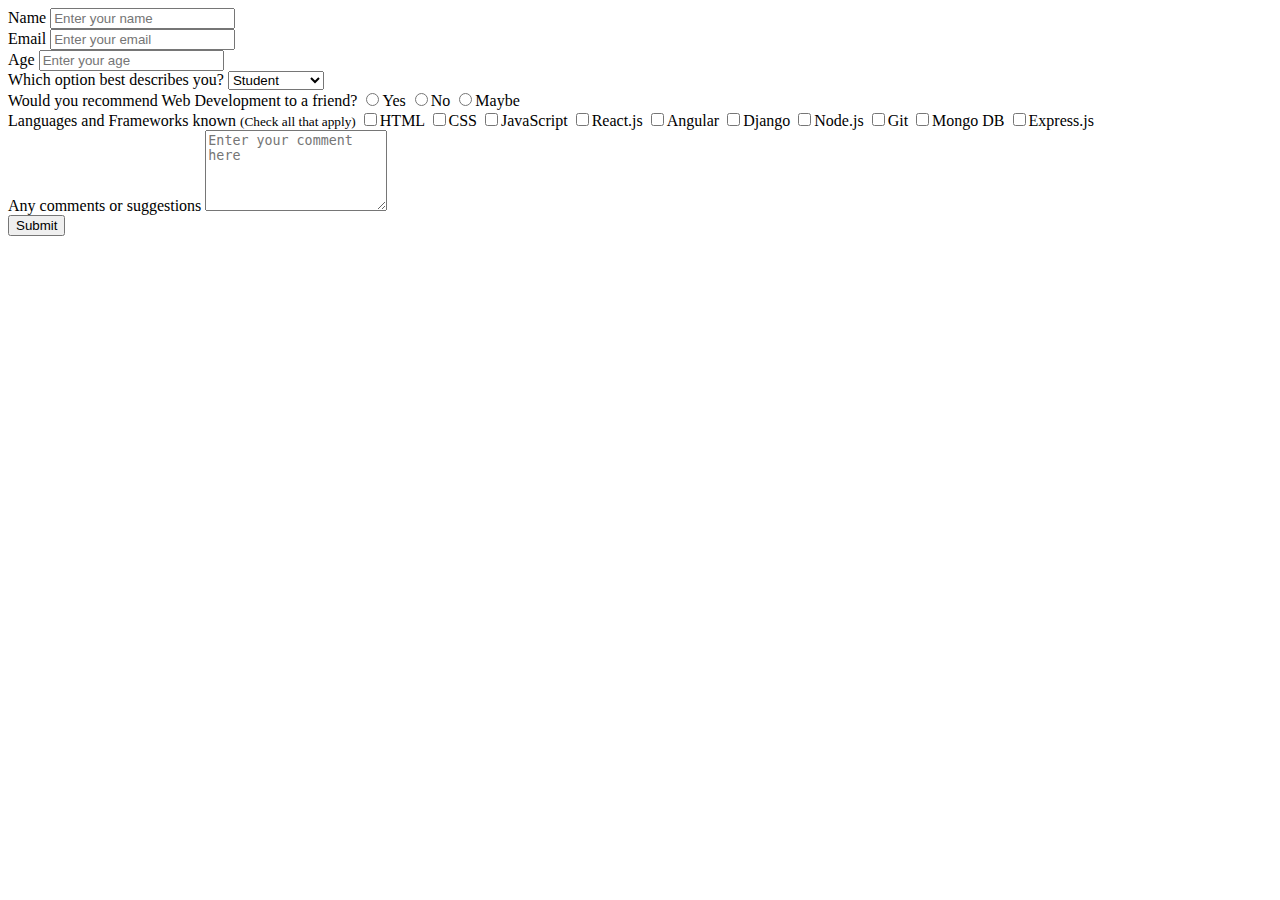
==== index.html @ 0606bf2c "index file" ====
<!DOCTYPE html>
<html lang="en">
<head>
    <meta charset="UTF-8">
    <meta name="author" content="Alkaison">
    <meta name="description" content="Simple Survey Webpage for Web Developers">
    <meta http-equiv="X-UA-Compatible" content="IE=edge">
    <meta name="viewport" content="width=device-width, initial-scale=1.0">
    <title>Survey Form</title>
    <link rel="stylesheet" href="style.css">
</head>

<body>
    <!-- Create Form -->
<form id="form" name="survey-form" method="get" action="/Form_Page/form.html">

    <!-- Details -->
    <div class="form-control">
        <label for="name" id="label-name">
            Name
        </label>

        <!-- Input Type Text -->
        <input type="text"
               id="name"
               placeholder="Enter your name" />
    </div>

    <div class="form-control">
        <label for="email" id="label-email">
            Email
        </label>

        <!-- Input Type Email-->
        <input type="email"
               id="email"
               placeholder="Enter your email" />
    </div>

    <div class="form-control">
        <label for="age" id="label-age">
            Age
        </label>

        <!-- Input Type Text -->
        <input type="text"
               id="age"
               placeholder="Enter your age" />
    </div>

    <div class="form-control">
        <label for="role" id="label-role">
            Which option best describes you?
        </label>
         
        <!-- Dropdown options -->
        <select name="role" id="role">
            <option value="student">Student</option>
            <option value="intern">Intern</option>
            <option value="professional">Professional</option>
            <option value="other">Other</option>
        </select>
    </div>

    <div class="form-control">
        <label>
            Would you recommend Web Development to a friend?
        </label>

        <!-- Input Type Radio Button -->
        <label for="recommed-1">
            <input type="radio"
                   id="recommed-1"
                   name="recommed">Yes</input>
        </label>
        <label for="recommed-2">
            <input type="radio"
                   id="recommed-2"
                   name="recommed">No</input>
        </label>
        <label for="recommed-3">
            <input type="radio"
                   id="recommed-3"
                   name="recommed">Maybe</input>
        </label>
    </div>

    <div class="form-control">
        <label>Languages and Frameworks known
            <small>(Check all that apply)</small>
        </label>
        <!-- Input Type Checkbox -->
        <label for="inp-1">
            <input type="checkbox"
                   name="inp">HTML</input></label>
        <label for="inp-2">
            <input type="checkbox"
                   name="inp">CSS</input></label>
        <label for="inp-3">
            <input type="checkbox"
                   name="inp">JavaScript</input></label>
        <label for="inp-4">
            <input type="checkbox"
                   name="inp">React.js</input></label>
        <label for="inp-5">
            <input type="checkbox"
                   name="inp">Angular</input></label>
        <label for="inp-6">
            <input type="checkbox"
                   name="inp">Django</input></label>
        <label for="inp-7">
            <input type="checkbox"
                   name="inp">Node.js</input></label>
        <label for="inp-7">
            <input type="checkbox"
                   name="inp">Git</input></label>
        <label for="inp-7">
            <input type="checkbox"
                   name="inp">Mongo DB</input></label>
        <label for="inp-7">
            <input type="checkbox"
                   name="inp">Express.js</input></label>
    </div>

    <div class="form-control">
        <label for="comment">
            Any comments or suggestions
        </label>

        <!-- multi-line text input control -->
        <textarea name="comment" id="comment" rows="5" placeholder="Enter your comment here"></textarea>
    </div>

    <!-- Multi-line Text Input Control -->
    <button type="submit" value="submit">
        Submit
    </button>
</form>
</body>
</html>
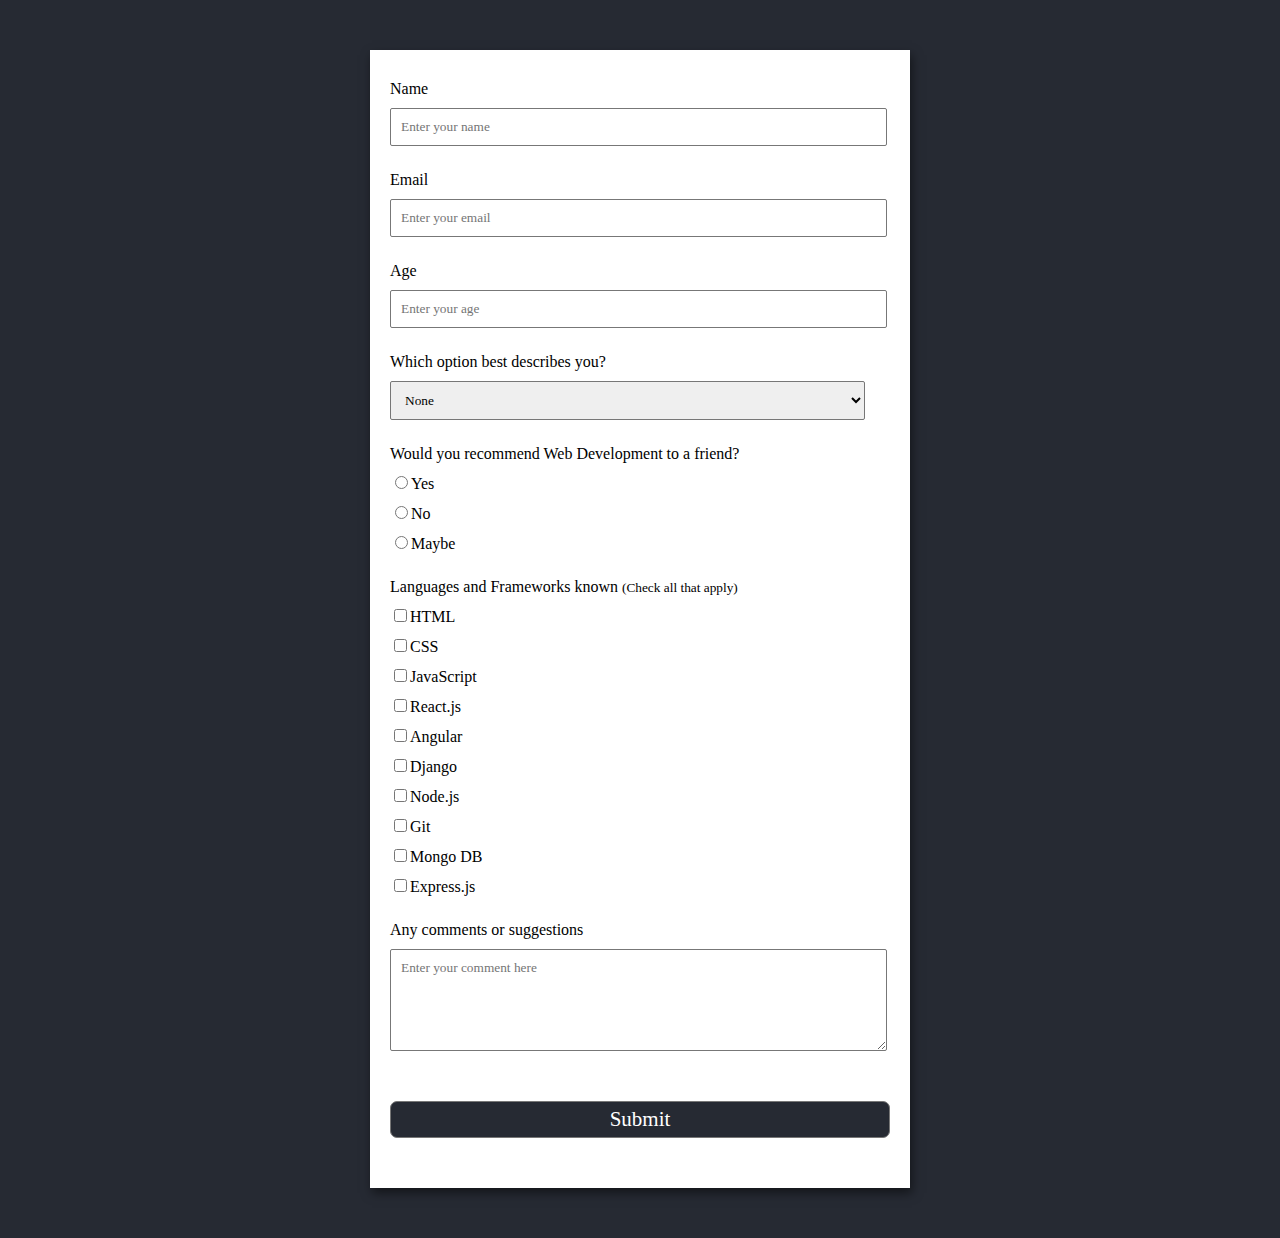
==== commit 7e657ed3: "updated form submission method" ====
--- a/index.html
+++ b/index.html
@@ -12,7 +12,7 @@
 
 <body>
     <!-- Create Form -->
-<form id="form" name="survey-form" method="get" action="/Form_Page/form.html">
+<form id="form" name="survey-form" action="/Form_Page/form.html">
 
     <!-- Details -->
     <div class="form-control">
@@ -55,6 +55,7 @@
          
         <!-- Dropdown options -->
         <select name="role" id="role">
+            <option value="">None</option>
             <option value="student">Student</option>
             <option value="intern">Intern</option>
             <option value="professional">Professional</option>
@@ -130,11 +131,13 @@
         <!-- multi-line text input control -->
         <textarea name="comment" id="comment" rows="5" placeholder="Enter your comment here"></textarea>
     </div>
-
     <!-- Multi-line Text Input Control -->
-    <button type="submit" value="submit">
-        Submit
-    </button>
+    <input type="submit" value="Submit" onclick="fun()" class="button">
 </form>
+<script>
+    function fun(){
+        document.getElementById('form').reset();
+    }
+</script>
 </body>
 </html>--- a/style.css
+++ b/style.css
@@ -0,0 +1,77 @@
+:root{
+    --theme: #262A33;
+}
+
+body {
+    background-color: var(--theme);
+    font-family: Verdana;
+    text-align: center;
+}
+
+/* Styling the Form (Color, Padding, Shadow) */
+form {
+    background-color: #fff;
+    max-width: 500px;
+    margin: 50px auto;
+    padding: 30px 20px;
+    box-shadow: 2px 5px 10px rgba(0, 0, 0, 0.5);
+}
+
+/* Styling form-control Class */
+.form-control {
+    text-align: left;
+    margin-bottom: 25px;
+}
+
+/* Styling form-control Label */
+.form-control label {
+    display: block;
+    margin-bottom: 10px;
+}
+
+/* Styling form-control input,
+select, textarea */
+.form-control input,
+.form-control select,
+.form-control textarea {
+    border: 1px solid #777;
+    border-radius: 2px;
+    font-family: inherit;
+    padding: 10px;
+    display: block;
+    width: 95%;
+    outline: none;
+    max-width: 95%;
+    max-height: 300px;
+}
+
+input:focus, textarea:focus{
+    border: 3px solid black;
+}
+
+/* Styling form-control Radio
+button and Checkbox */
+.form-control input[type="radio"],
+.form-control input[type="checkbox"] {
+    display: inline-block;
+    width: auto;
+}
+
+/* Styling Button */
+.button {
+    background-color: var(--theme);
+    color: white;
+    border: 1px solid #777;
+    border-radius: 7px;
+    font-family: inherit;
+    font-size: 21px;
+    display: block;
+    width: 100%;
+    margin-top: 50px;
+    margin-bottom: 20px;
+    padding: 5px;
+}
+
+.button:hover, input[type="radio"], input[type="checkbox"]{
+    cursor: pointer;
+}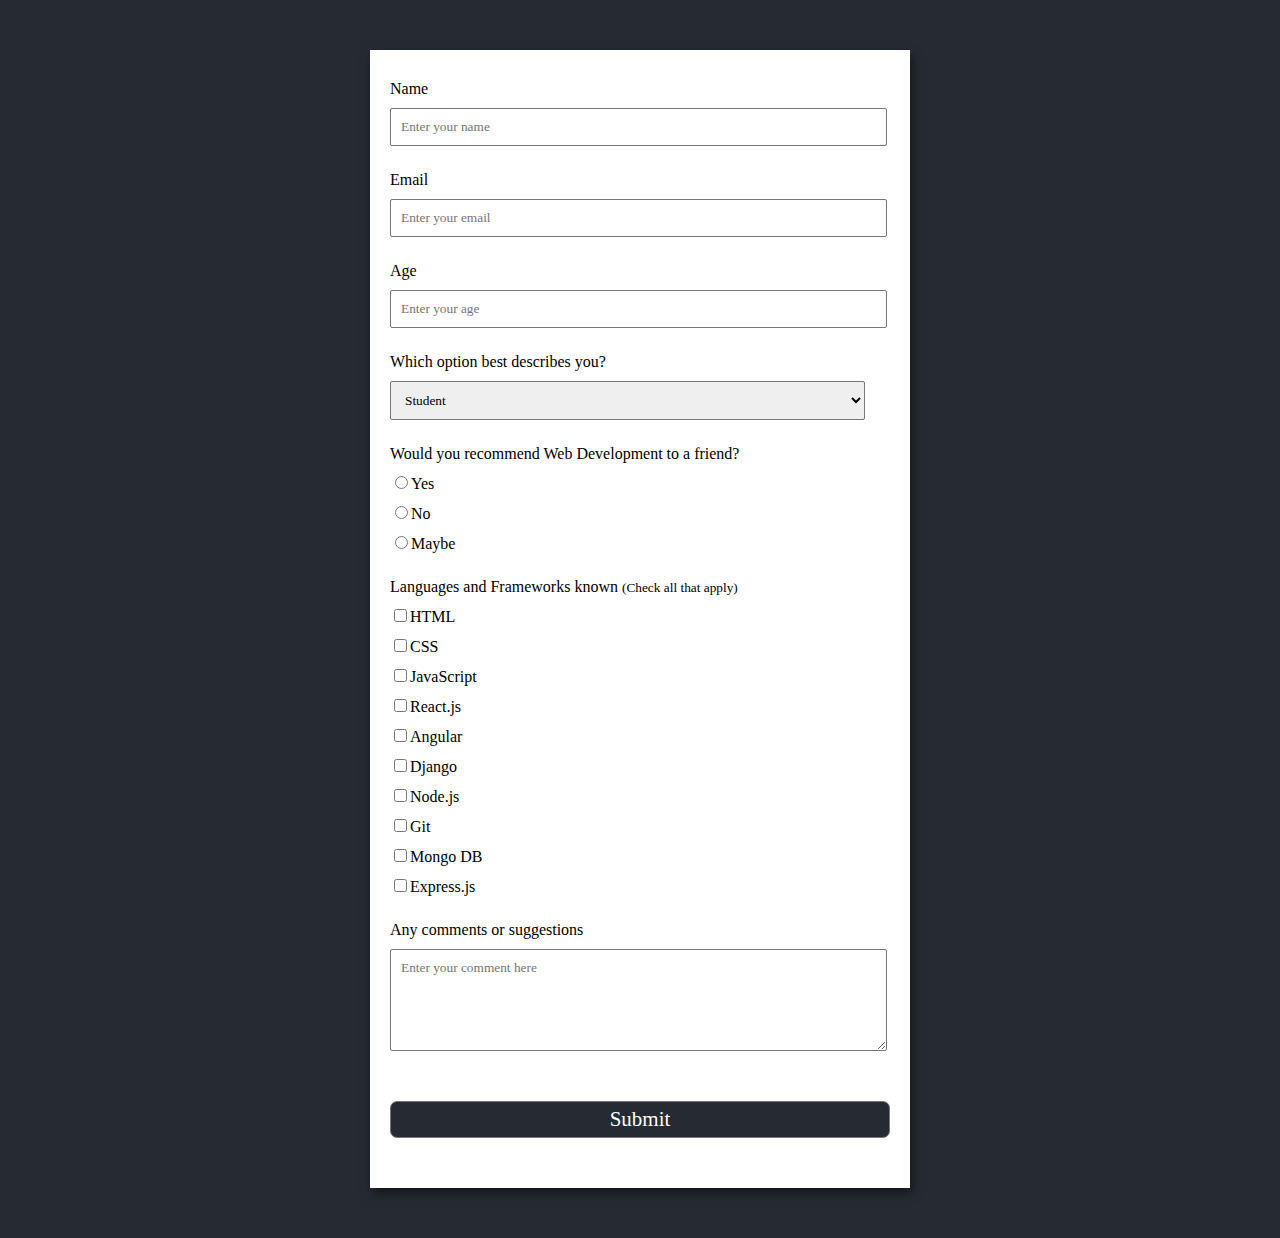
==== commit 91ec8cd4: "form submit error fix" ====
--- a/index.html
+++ b/index.html
@@ -12,7 +12,7 @@
 
 <body>
     <!-- Create Form -->
-<form id="form" name="survey-form" action="/Form_Page/form.html">
+<form id="form" name="survey-form">
 
     <!-- Details -->
     <div class="form-control">
@@ -55,7 +55,6 @@
          
         <!-- Dropdown options -->
         <select name="role" id="role">
-            <option value="">None</option>
             <option value="student">Student</option>
             <option value="intern">Intern</option>
             <option value="professional">Professional</option>
@@ -132,12 +131,7 @@
         <textarea name="comment" id="comment" rows="5" placeholder="Enter your comment here"></textarea>
     </div>
     <!-- Multi-line Text Input Control -->
-    <input type="submit" value="Submit" onclick="fun()" class="button">
+    <button type="submit" value="submit">Submit</button>
 </form>
-<script>
-    function fun(){
-        document.getElementById('form').reset();
-    }
-</script>
 </body>
 </html>--- a/style.css
+++ b/style.css
@@ -58,7 +58,7 @@
 }
 
 /* Styling Button */
-.button {
+button {
     background-color: var(--theme);
     color: white;
     border: 1px solid #777;
@@ -72,6 +72,6 @@
     padding: 5px;
 }
 
-.button:hover, input[type="radio"], input[type="checkbox"]{
+button:hover, input[type="radio"], input[type="checkbox"]{
     cursor: pointer;
 }